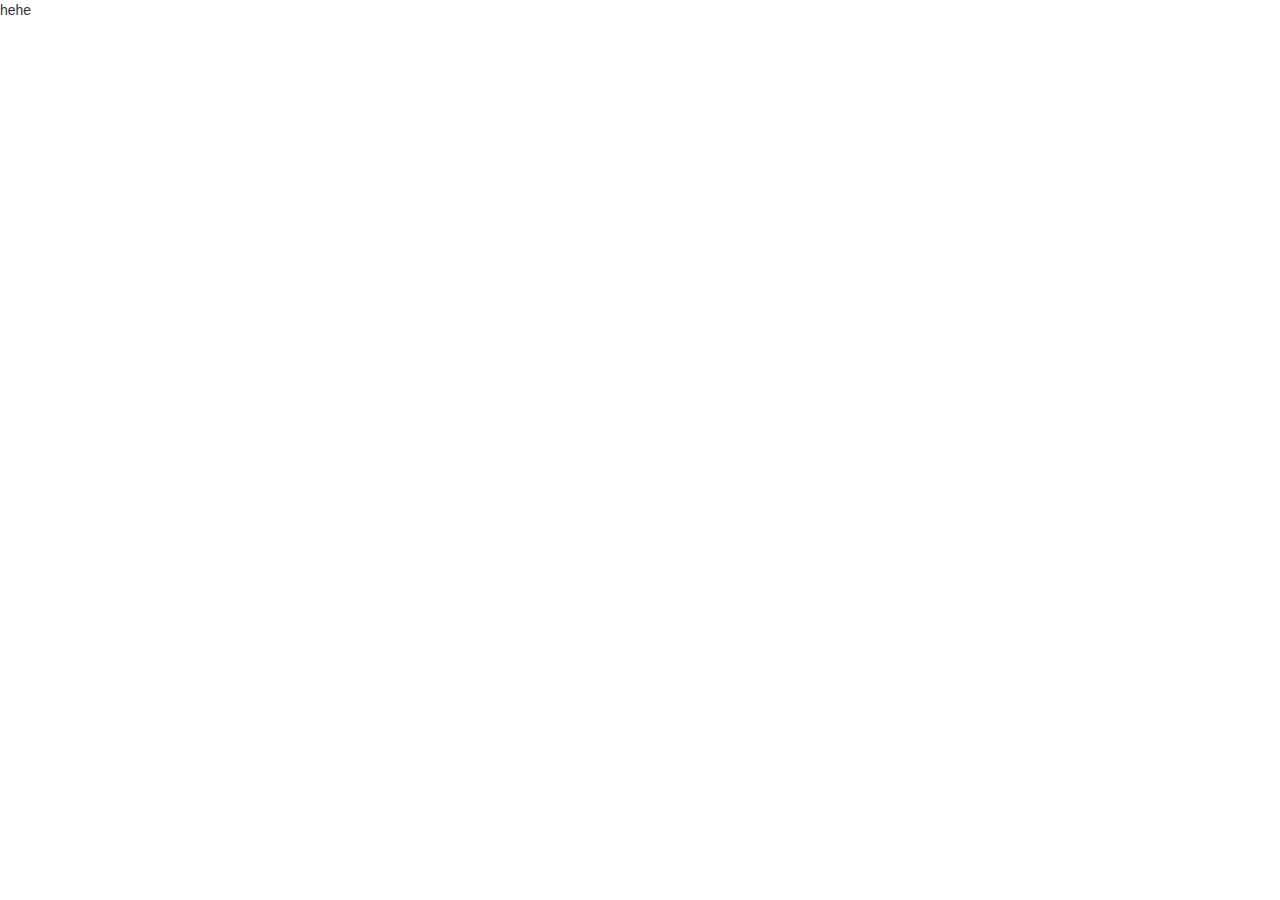
==== public/back/index.html @ e8e2a1c1 "登录页面-静态页" ====
<!DOCTYPE html>
<html lang="zh-CN">
<head>
  <meta charset="UTF-8">
  <title>后台管理系统-首页</title>
  <link rel="stylesheet" href="lib/bootstrap/css/bootstrap.min.css">
  <link rel="stylesheet" href="css/common.css">
</head>
<body>
  <div>hehe</div>

<script src="lib/jquery/jquery.min.js"></script>
<script src="lib/bootstrap/js/bootstrap.min.js"></script>
<script src="js/login.js"></script>
</body>
</html>
---- public/back/css/common.css ----
.body_bg {
  background-color: #222d32;
}
.mt_150 {
  margin-top: 150px;
}
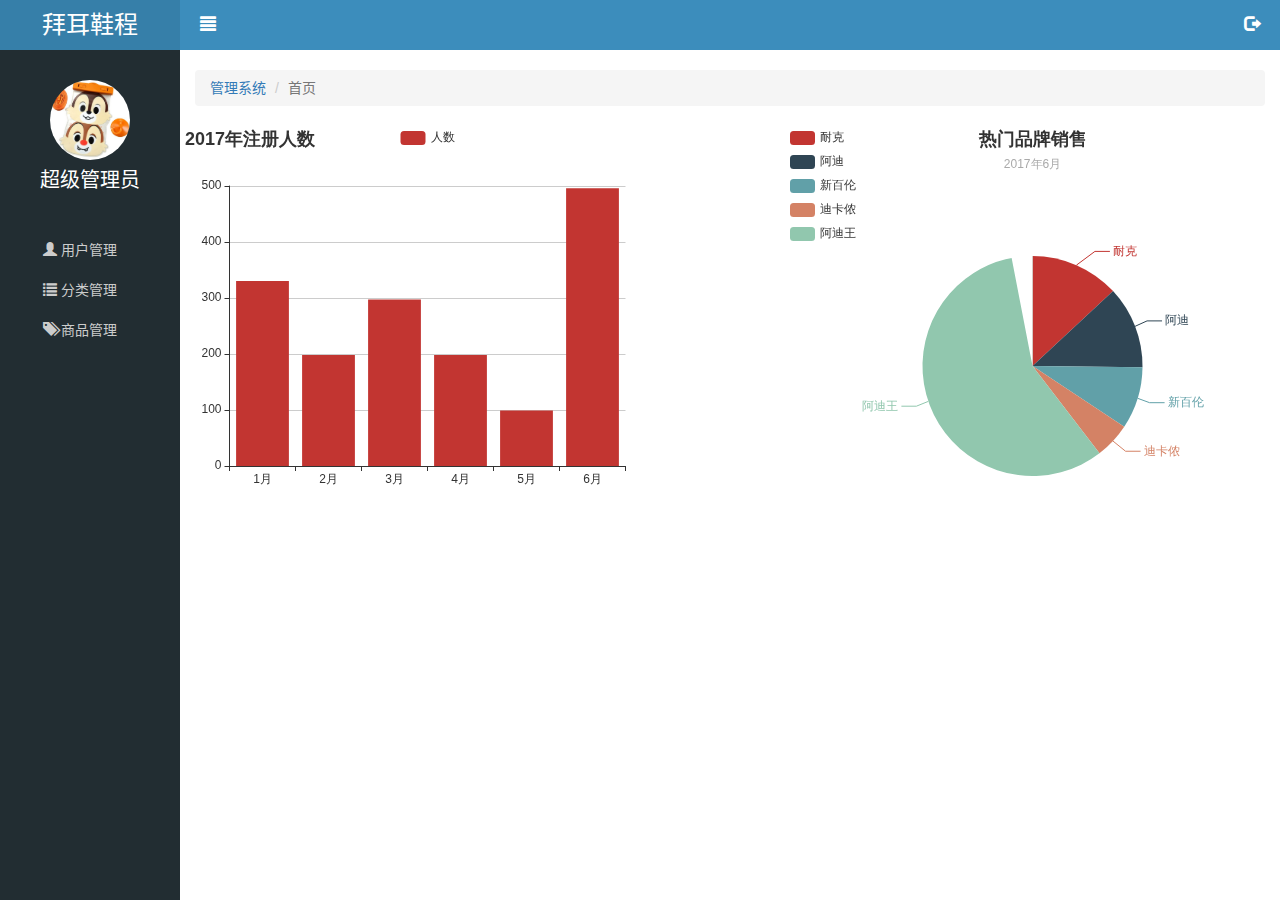
==== commit a8113614: "首页完成" ====
--- a/public/back/index.html
+++ b/public/back/index.html
@@ -4,13 +4,105 @@
   <meta charset="UTF-8">
   <title>后台管理系统-首页</title>
   <link rel="stylesheet" href="lib/bootstrap/css/bootstrap.min.css">
+  <link rel="stylesheet" href="lib/bootstrap-validator/css/bootstrapValidator.min.css">
+  <link rel="stylesheet" href="lib/nprogress/nprogress.css">
   <link rel="stylesheet" href="css/common.css">
 </head>
 <body>
-  <div>hehe</div>
+  <!--侧边栏-->
+  <div class="lt_aside">
+    <div class="brand">
+      <a href="index.html"><h3>拜耳鞋程</h3></a>
+    </div>
+    <div class="user">
+      <img src="images/widget_2.jpg" alt="">
+      <p>超级管理员</p>
+    </div>
+    <div class="nav">
+      <ul>
+        <li>
+          <a href="user.html">
+            <span class="glyphicon glyphicon-user"></span>
+            <span>用户管理</span>
+          </a>
+        </li>
+        <li>
+          <a href="#">
+            <span class="glyphicon glyphicon-list"></span>
+            <span>分类管理</span>
+          </a>
+          <div class="second" style="display:none">
+            <a href="first.html">一级分类</a>
+            <a href="second.html">二级分类</a>
+          </div>
+        </li>
+        <li>
+          <a href="product.html">
+            <spanc class="glyphicon glyphicon-tags"></spanc>
+            <span>商品管理</span>
+          </a>
+        </li>
+      </ul>
+    </div>
+  </div>
+
+  <!--乐淘主体-->
+  <div class="lt_main">
+    <div class="lt_header">
+      <a href="#" class="pull-left icon_menu"><span class="glyphicon glyphicon-align-justify"></span></a>
+      <a href="#" class="pull-right icon_logout"><span class="glyphicon glyphicon-log-out"></span></a>
+
+    </div>
+    <!--路径导航-->
+    <div class="container-fluid">
+      <ol class="breadcrumb">
+        <li><a href="#">管理系统</a></li>
+        <li class="active">首页</li>
+      </ol>
+    </div>
+    <!--内容区域-->
+    <div class="lt_content">
+      <div class="chart_left pull-left">11</div>
+      <div class="chart_right pull-right">22</div>
+    </div>
+  </div>
+
+
+
+<!--退出模态框-->
+  <div class="modal fade" id="logoutModal">
+    <div class="modal-dialog modal-sm">
+      <div class="modal-content">
+        <div class="modal-header">
+          <button type="button" class="close" data-dismiss="modal" ><span>&times;</span></button>
+          <h4 class="modal-title">温馨提示</h4>
+        </div>
+        <div class="modal-body">
+          <p class="text-danger"><span class="glyphicon glyphicon-info-sign"></span>您确定要退出后台管理系统吗？</p>
+
+        </div>
+        <div class="modal-footer">
+          <button type="button" class="btn btn-default" data-dismiss="modal">取消</button>
+          <button type="button" class="btn btn-primary btn_logout">退出</button>
+        </div>
+      </div><!-- /.modal-content -->
+    </div><!-- /.modal-dialog -->
+  </div><!-- /.modal -->
+
+
+
+
+
+
+
+
 
 <script src="lib/jquery/jquery.min.js"></script>
 <script src="lib/bootstrap/js/bootstrap.min.js"></script>
-<script src="js/login.js"></script>
+<script src="lib/bootstrap-validator/js/bootstrapValidator.min.js"></script>
+<script src="lib/nprogress/nprogress.js"></script>
+  <script src="lib/echarts/echarts.min.js"></script>
+<script src="js/index.js"></script>
+
 </body>
 </html>--- a/public/back/lib/bootstrap-validator/css/bootstrapValidator.min.css
+++ b/public/back/lib/bootstrap-validator/css/bootstrapValidator.min.css
@@ -0,0 +1,11 @@
+/*!
+ * BootstrapValidator (http://bootstrapvalidator.com)
+ * The best jQuery plugin to validate form fields. Designed to use with Bootstrap 3
+ *
+ * @version     v0.5.1, built on 2014-08-22 4:55:09 PM
+ * @author      https://twitter.com/nghuuphuoc
+ * @copyright   (c) 2013 - 2014 Nguyen Huu Phuoc
+ * @license     MIT
+ */
+
+.bv-form .help-block{margin-bottom:0}.bv-form .tooltip-inner{text-align:left}.nav-tabs li.bv-tab-success>a{color:#3c763d}.nav-tabs li.bv-tab-error>a{color:#a94442}--- a/public/back/lib/nprogress/nprogress.css
+++ b/public/back/lib/nprogress/nprogress.css
@@ -0,0 +1,74 @@
+/* Make clicks pass-through */
+#nprogress {
+  pointer-events: none;
+}
+
+#nprogress .bar {
+  background: greenyellow;
+
+  position: fixed;
+  z-index: 10000;
+  top: 0;
+  left: 0;
+
+  width: 100%;
+  height: 2px;
+}
+
+/* Fancy blur effect */
+#nprogress .peg {
+  display: block;
+  position: absolute;
+  right: 0px;
+  width: 100px;
+  height: 100%;
+  box-shadow: 0 0 10px #29d, 0 0 5px #29d;
+  opacity: 1.0;
+
+  -webkit-transform: rotate(3deg) translate(0px, -4px);
+      -ms-transform: rotate(3deg) translate(0px, -4px);
+          transform: rotate(3deg) translate(0px, -4px);
+}
+
+/* Remove these to get rid of the spinner */
+#nprogress .spinner {
+  display: block;
+  position: fixed;
+  z-index: 1031;
+  top: 15px;
+  right: 15px;
+}
+
+#nprogress .spinner-icon {
+  width: 18px;
+  height: 18px;
+  box-sizing: border-box;
+
+  border: solid 2px transparent;
+  border-top-color: #29d;
+  border-left-color: #29d;
+  border-radius: 50%;
+
+  -webkit-animation: nprogress-spinner 400ms linear infinite;
+          animation: nprogress-spinner 400ms linear infinite;
+}
+
+.nprogress-custom-parent {
+  overflow: hidden;
+  position: relative;
+}
+
+.nprogress-custom-parent #nprogress .spinner,
+.nprogress-custom-parent #nprogress .bar {
+  position: absolute;
+}
+
+@-webkit-keyframes nprogress-spinner {
+  0%   { -webkit-transform: rotate(0deg); }
+  100% { -webkit-transform: rotate(360deg); }
+}
+@keyframes nprogress-spinner {
+  0%   { transform: rotate(0deg); }
+  100% { transform: rotate(360deg); }
+}
+
--- a/public/back/css/common.css
+++ b/public/back/css/common.css
@@ -1,6 +1,103 @@
+* {
+  margin: 0;
+  padding: 0;
+}
+.h1, .h2, .h3, h1, h2, h3 {
+  margin-top: 0;
+  margin-bottom: 0;
+}
 .body_bg {
   background-color: #222d32;
 }
 .mt_150 {
   margin-top: 150px;
+}
+html,body {
+  height: 100%;
+}
+/*love hate:爱恨原则*/
+a:link,
+a:visited,
+a:hover,
+a:active {
+  text-decoration: none;
+}
+
+.lt_aside {
+  width: 180px;
+  height: 100%;
+  background-color: #222d32;
+  position:absolute;
+  left: 0;
+  transition: all 1s;
+}
+.lt_aside.now {
+  left:-180px;
+}
+.lt_aside h3 {
+  height: 50px;
+  width: 100%;
+  line-height: 50px;
+  text-align: center;
+  color: #fff;
+  background-color: #367fa9;
+}
+.lt_aside .user {
+  height: 150px;
+}
+.lt_aside .user img {
+  width: 80px;
+  height: 80px;
+  display: block;
+  margin: 30px auto 0;
+  border-radius: 50%;
+}
+.lt_aside .user p {
+  color: #fff;
+  font-size: 20px;
+  text-align: center;
+  line-height: 40px;
+}
+
+.lt_aside .nav a {
+  display: block;
+  height: 40px;
+  padding-left: 40px;
+  border: 3px solid transparent;
+  line-height: 34px;
+  color: #ccc;
+}
+.lt_aside .nav a.active {
+  border-left-color: blue;
+  background-color: #000;
+}
+.lt_aside .nav .second a {
+  padding-left: 60px;
+}
+.lt_main {
+  width: 100%;
+  height: 100%;
+  padding-left: 180px;
+  transition: all 1s;
+}
+.lt_main.now {
+  padding-left: 0px;
+}
+
+.lt_header {
+  width: 100%;
+  height: 50px;
+  background-color: #3c8dbc;
+  margin-bottom: 20px;
+}
+.lt_header a {
+  line-height: 50px;
+  color: #fff;
+  padding: 0 20px;
+  font-size: 16px;
+}
+
+.chart_left,.chart_right {
+  width: 45%;
+  height: 400px;
 }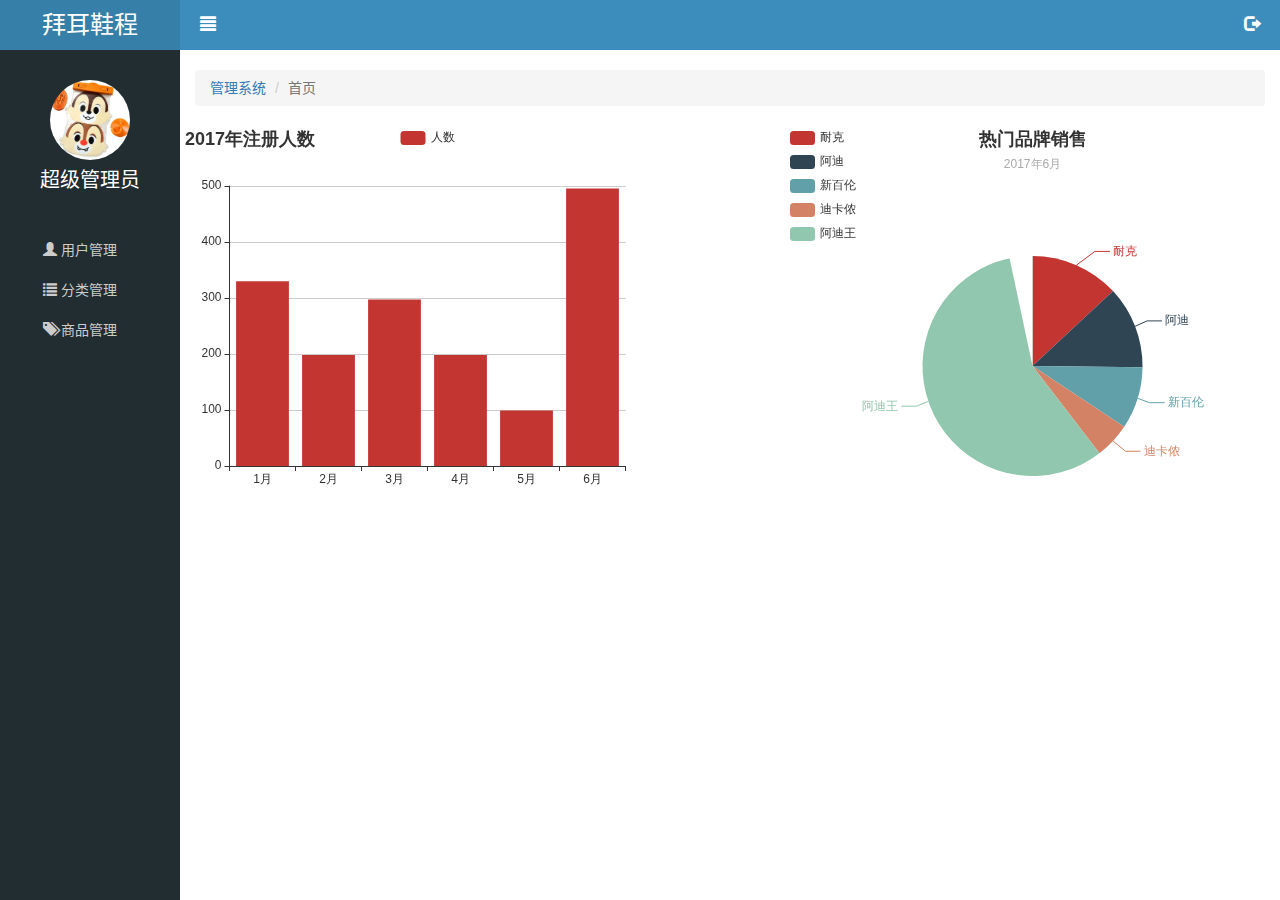
==== commit 31e7a409: "首页，一级分类，二级分类完成" ====
--- a/public/back/index.html
+++ b/public/back/index.html
@@ -90,13 +90,6 @@
   </div><!-- /.modal -->
 
 
-
-
-
-
-
-
-
 <script src="lib/jquery/jquery.min.js"></script>
 <script src="lib/bootstrap/js/bootstrap.min.js"></script>
 <script src="lib/bootstrap-validator/js/bootstrapValidator.min.js"></script>
--- a/public/back/css/common.css
+++ b/public/back/css/common.css
@@ -11,6 +11,9 @@
 }
 .mt_150 {
   margin-top: 150px;
+}
+.mb_20 {
+  margin-bottom: 20px;
 }
 html,body {
   height: 100%;
@@ -27,9 +30,10 @@
   width: 180px;
   height: 100%;
   background-color: #222d32;
-  position:absolute;
+  position:fixed;
   left: 0;
   transition: all 1s;
+  z-index: 999;
 }
 .lt_aside.now {
   left:-180px;
@@ -79,6 +83,7 @@
   height: 100%;
   padding-left: 180px;
   transition: all 1s;
+  padding-top: 70px;
 }
 .lt_main.now {
   padding-left: 0px;
@@ -89,15 +94,45 @@
   height: 50px;
   background-color: #3c8dbc;
   margin-bottom: 20px;
+  position: fixed;
+  left: 0;
+  top: 0;
+  padding: 0 20px 0 200px;
+  transition: all 1s;
 }
 .lt_header a {
   line-height: 50px;
   color: #fff;
-  padding: 0 20px;
   font-size: 16px;
+}
+.lt_header.now {
+  padding-left: 20px;
 }
 
 .chart_left,.chart_right {
   width: 45%;
   height: 400px;
-}+}
+
+/*表格*/
+.table.table-bordered td {
+  text-align: center;
+  vertical-align: middle;
+}
+
+.fileupload_box {
+  width: 82px;
+  height: 34px;
+  position:relative;
+}
+.fileupload_box input {
+  opacity: 0;
+  width: 100%;
+  height: 100%;
+  position: absolute;
+  top: 0;
+  left: 0;
+}
+.fileupload_box:hover button {
+  background-color: #e6e6e6;
+}
